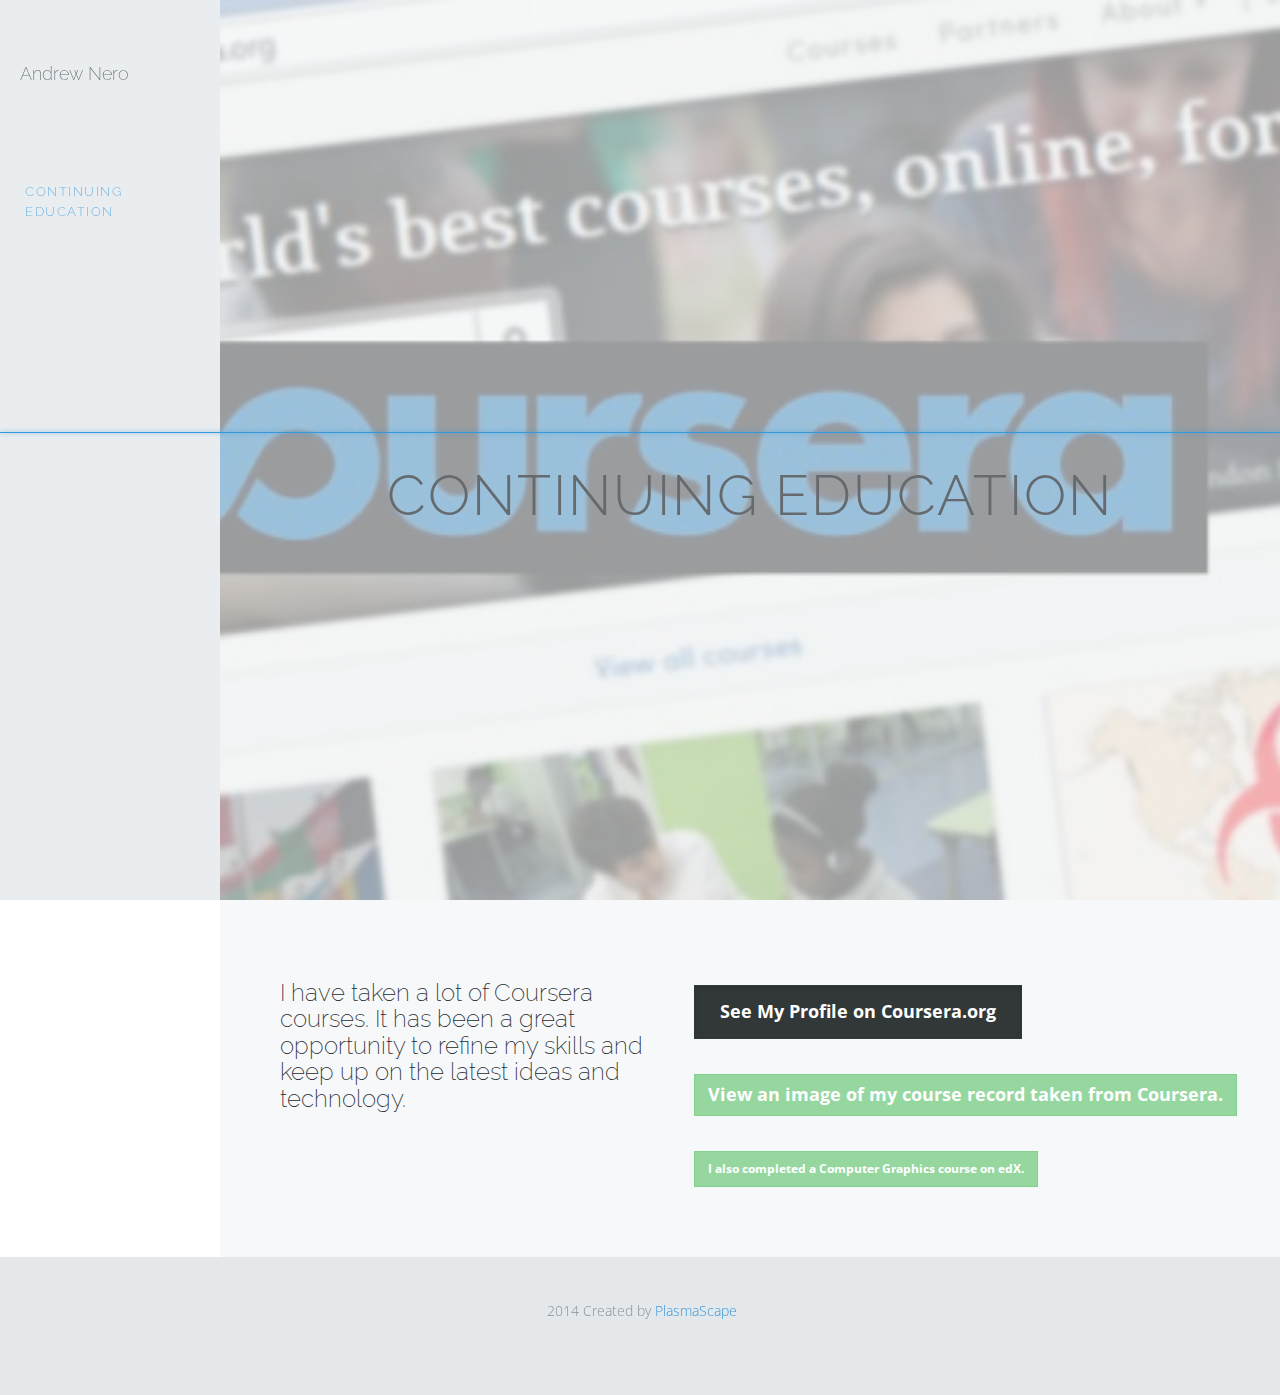
==== education.html @ 32472c79 "awip and coursera" ====
<!DOCTYPE html>
<html lang="en">

<head>
    <!-- PACE Loader -->
    <script src="js/pace.min.js"></script>
    <link href="css/pace.css" rel="stylesheet">
    <!-- END PACE Loader -->

    <meta charset="utf-8">
    <meta name="viewport" content="width=device-width, initial-scale=1.0">
    <meta name="description" content="">
    <meta name="author" content="">
    <link rel="shortcut icon" href="images/favicon/favicon.ico" type="image/x-icon">
    <link rel="icon" href="images/favicon/favicon.ico" type="image/x-icon">

    <!-- <title>Garis Creative Agency Template</title> -->
	<title>Continuing Education</title>

    <!-- Bootstrap core CSS -->
    <link href="css/bootstrap.min.css" rel="stylesheet">
    <!-- Font Awesome CSS -->
    <link href="css/font-awesome.css" rel="stylesheet">

    <!-- Nivo Lightbox CSS -->
    <link href="css/nivo-lightbox.css" rel="stylesheet">
    <link rel="stylesheet" href="css/default.css" type="text/css" />
    <!-- STYLE CSS -->
    <link href="css/style.css" rel="stylesheet">
    <!-- Color Scheme CSS -->
    <link href="css/blue.css" rel="stylesheet">

    <!-- HTML5 shim and Respond.js IE8 support of HTML5 elements and media queries -->
    <!--[if lt IE 9]>
      <script src="js/html5shiv.js"></script>
      <script src="js/respond.min.js"></script>
    <![endif]-->
</head>

<body data-spy="scroll">
    <div id="loader"></div>
    <div id="main-wrapper">
        <div id="sidebar">
            <nav class="navbar navbar-default" role="navigation">
                <!-- Brand and toggle get grouped for better mobile display -->
                <div class="navbar-header">
                    <button type="button" class="navbar-toggle" data-toggle="collapse" data-target="#bs-example-navbar-collapse-1">
                        <span class="sr-only">Toggle navigation</span>
                        <span class="icon-bar"></span>
                        <span class="icon-bar"></span>
                        <span class="icon-bar"></span>
                    </button>
                    <a class="navbar-brand" href="#">
                        <!-- <img src="images/logo.png" alt="logo garis"> -->
						<h4>Andrew Nero</h4>
                    </a>
                </div>

                <!-- Collect the nav links, forms, and other content for toggling -->
                <div class="collapse navbar-collapse" id="bs-example-navbar-collapse-1">
                    <ul class="nav navbar-nav">
                        <li class="active"><a class="sscroll" href="#home">Continuing Education</a>
                        </li>
<!--                         <li><a class="sscroll" href="#services">Services</a>
                        </li>
                        <li><a class="sscroll" href="#portfolio">Portfolio</a>
                        </li>
                        <li><a class="sscroll" href="#about">About</a>
                        </li>
                        <li><a class="sscroll" href="#blog-front">Blog</a>
                        </li>
                        <li><a href="shortcodes.html">Shortcodes</a>
                        </li>
                        <li><a class="sscroll" href="#contact">Contact</a>
                        </li> -->
                    </ul>
                </div>
                <!-- /.navbar-collapse -->
            </nav>


        </div>
        <div id="container">
            <!-- BEGIN HOME -->
            <section id="home" class="home">
                <div id="home-slide">
                    <ul class="slides-container text-center">
                        <li>
                            <div class="slide-text">
                                <h2>Continuing Education</h2>
                         </div>
                            <div class="slide-filter"></div>
                            <div style="background-image: url('images/coursera.png');" class="bg-parallax parallaxize"></div>
                        </li>

                    </ul>
                    <nav class="slides-navigation slidez">
                        <a href="javascript:;" class="next">
                            <i class="fa fa-angle-right"></i>
                        </a>
                        <a href="javascript:;" class="prev">
                            <i class="fa fa-angle-left"></i>
                        </a>
                    </nav>
                </div>
            </section>
            <!-- END HOME -->
            <!-- BEGIN CALL TO ACTION -->
             <section class="call-ta">
                <div class="row">
                    <div class="col-sm-12">
                        <div class="row">
                            <div class="col-md-5">
                                <h3>
                                    I have taken a lot of Coursera courses.  It has been a great opportunity to refine my skills and keep up on the latest ideas and technology.

                                </h3>
                            </div>
                            <div class="col-md-7">
                                <a href="https://www.coursera.org/user/i/8a81e211e24b1ed26bcf50829513bfe1" target="_blank" class="btn btn-light big active">See My Profile on Coursera.org</a>
                           <!-- Button trigger modal -->
								<button class="btn btn-primary btn-lg" data-toggle="modal" data-target="#myModal">
								  View an image of my course record taken from Coursera.
								</button>
								<button class="btn btn-primary btn-sm" data-toggle="modal" data-target="#myModal2">
								  I also completed a Computer Graphics course on edX.
								</button>								
							
							<!-- Modal -->
								<div class="modal fade" id="myModal" tabindex="-1" role="dialog" aria-labelledby="myModalLabel" aria-hidden="true">
								  <div class="modal-dialog modal-lg" style="margin-left:100px;">
									<div class="modal-content" style="width:980px;">
									  <div class="modal-header">
										<button type="button" class="close" data-dismiss="modal" aria-hidden="true">&times;</button>
										<h4 class="modal-title" id="myModalLabel">My Coursera.org Grades</h4>
									  </div>
									  <div class="modal-body">
										<img src="images/grades.jpg">
									  </div>
									  <div class="modal-footer">
										<button type="button" class="btn btn-default" data-dismiss="modal">Close</button>
									  </div>
									</div>
								  </div>
								</div>
								<!-- Modal -->
								<div class="modal fade" id="myModal2" tabindex="-1" role="dialog" aria-labelledby="myModalLabel" aria-hidden="true">
								  <div class="modal-dialog modal-lg" style="margin-left:100px;">
									<div class="modal-content" style="width:955px;">
									  <div class="modal-header">
										<button type="button" class="close" data-dismiss="modal" aria-hidden="true">&times;</button>
										<h4 class="modal-title" id="myModalLabel">My edX Graphics certificate.</h4>
									  </div>
									  <div class="modal-body">
										<img src="images/graphicscert.jpg">
									  </div>
									  <div class="modal-footer">
										<button type="button" class="btn btn-default" data-dismiss="modal">Close</button>
									  </div>
									</div>
								  </div>
								</div>
							</div>
                        </div>
                    </div>
                </div>
            </section> 
		</div>
            <!-- END CALL TO ACTION -->
  
            <!-- BEGIN FOOTER -->
            <footer>
                <div class="row">
                    <div class="col-md-12">
                        <p>
                            &nbsp;2014 Created by <a href="javascript:;">PlasmaScape</a>
                        </p>
                    </div>
                </div>
            </footer>
            <!-- END FOOTER -->
        </div>
    </div>


    <div class="totop" id="backtotop">
        <span>
            <a href="#home" class="first sscroll"><i class="fa fa-angle-up"></i></a>
            <a href="#home" class="hover sscroll"><i class="fa fa-angle-up"></i></a>
        </span>
    </div>

    <!-- Bootstrap core JavaScript
    ================================================== -->
    <!-- Placed at the end of the document so the pages load faster -->
    <!-- Jquery Source -->
    <script src="js/jquery-1.10.2.min.js"></script>
    <!-- Nivo Light Box Source -->
    <script src="js/nivo-lightbox.min.js"></script>
    <!-- Bootstrap Source -->
    <script src="js/bootstrap.min.js"></script>
    <!-- Superslides Source -->
    <script src="js/jquery.superslides.min.js"></script>
    <!-- Smoothscroll Source -->
    <script src="js/smoothscroll.js"></script>
    <!-- Sudo Slider Source -->
    <script src="js/jquery.sudoslider.min.js"></script>
    <!-- Mixitup Source -->
    <script src="js/jquery.mixitup.min.js"></script>
    <!-- Back to Top Source -->
    <script src="js/jquery.backtotop.js"></script>
    <!-- Backstretch Source -->
    <script src="js/jquery.backstretch.min.js"></script>
    <!-- CarouFredSel Source -->
    <script src="js/jquery.carouFredSel-6.2.1-packed.js"></script>
    <!-- Mobile Responsive Javascript -->
    <script src="js/jquery.mobileresponsive.js"></script>
<!-- Main Action Javascript -->
    <script src="js/main.js"></script>
</body>

</html>
---- css/pace.css ----
.pace .pace-progress {
  background: #DDAD02;
  position: fixed;
  z-index: 2000;
  top: 48%;
  left: 0;
  height: 1px;
  box-shadow: 0px 0px 5px 0px #DDAD02;

  -webkit-transition: width 1s;
  -moz-transition: width 1s;
  -o-transition: width 1s;
  transition: width 1s;
}

.pace-inactive {
  display: none;
}
---- css/default.css ----
/*
 * Nivo Lightbox Default Theme v1.0
 * http://dev7studios.com/nivo-lightbox
 *
 * Copyright 2013, Dev7studios
 * Free to use and abuse under the MIT license.
 * http://www.opensource.org/licenses/mit-license.php
 */
 
.nivo-lightbox-theme-default.nivo-lightbox-overlay { 
	background: #666;
	background: rgba(0,0,0,0.6); 
}
.nivo-lightbox-theme-default .nivo-lightbox-content.nivo-lightbox-loading { background: url(loading.gif) no-repeat 50% 50%; }

.nivo-lightbox-theme-default .nivo-lightbox-nav {
	top: 10%;
	width: 8%;
	height: 80%;
	text-indent: -9999px;
	background-repeat: no-repeat;
	background-position: 50% 50%;
	opacity: 0.5;
}
.nivo-lightbox-theme-default .nivo-lightbox-nav:hover { 
	opacity: 1; 
	background-color: rgba(0,0,0,0.5);
}
.nivo-lightbox-theme-default .nivo-lightbox-prev { 
	background-image: url(prev.png); 
	border-radius: 0 3px 3px 0;
}
.nivo-lightbox-theme-default .nivo-lightbox-next { 
	background-image: url(next.png); 
	border-radius: 3px 0 0 3px;
}

.nivo-lightbox-theme-default .nivo-lightbox-close {
	display: block;
	background: url(close.png) no-repeat 5px 5px;
	width: 16px;
	height: 16px;
	text-indent: -9999px;
	padding: 5px;
	opacity: 0.5;
}
.nivo-lightbox-theme-default .nivo-lightbox-close:hover { opacity: 1; }

.nivo-lightbox-theme-default .nivo-lightbox-title-wrap { bottom: -7%; }
.nivo-lightbox-theme-default .nivo-lightbox-title {
	font: 14px/20px 'Open Sans';
	font-style: normal;
	font-weight: normal;
	background: #000;
	color: #fff;
	padding: 7px 15px;
	border-radius: 30px;
}

.nivo-lightbox-theme-default .nivo-lightbox-image img {
	background: #fff;
	-webkit-box-shadow: 0px 1px 1px rgba(0,0,0,0.4);
	   -moz-box-shadow: 0px 1px 1px rgba(0,0,0,0.4);
	        box-shadow: 0px 1px 1px rgba(0,0,0,0.4);
}
.nivo-lightbox-theme-default .nivo-lightbox-ajax,
.nivo-lightbox-theme-default .nivo-lightbox-inline {
	background: #fff;
	padding: 40px;
	-webkit-box-shadow: 0px 1px 1px rgba(0,0,0,0.4);
	   -moz-box-shadow: 0px 1px 1px rgba(0,0,0,0.4);
	        box-shadow: 0px 1px 1px rgba(0,0,0,0.4);
}

@media (-webkit-min-device-pixel-ratio: 1.3),
       (-o-min-device-pixel-ratio: 2.6/2),
       (min--moz-device-pixel-ratio: 1.3),
       (min-device-pixel-ratio: 1.3),
       (min-resolution: 1.3dppx) {

	.nivo-lightbox-theme-default .nivo-lightbox-content.nivo-lightbox-loading { 
		background-image: url(loading@2x.gif); 
		background-size: 32px 32px;
	}
	.nivo-lightbox-theme-default .nivo-lightbox-prev { 
		background-image: url(prev@2x.png); 
		background-size: 48px 48px;
	}
	.nivo-lightbox-theme-default .nivo-lightbox-next { 
		background-image: url(next@2x.png); 
		background-size: 48px 48px;
	}
	.nivo-lightbox-theme-default .nivo-lightbox-close { 
		background-image: url(close@2x.png); 
		background-size: 16px 16px;
	}
	
}
---- css/style.css ----
/*
Theme Name: Garis
Theme URI:  
Author: DevelPixel
Author URI: http://develpixel.com/
Description: Garis Creative Agencies Template. Made from Bootstrap.
Version: 1.0
Text Domain: Garis Themes
*/

/*
    [ IMPORT RESOURCES ]
*/
 @import url(http://fonts.googleapis.com/css?family=Raleway:200,300,400,500);
 @import url(http://fonts.googleapis.com/css?family=Open+Sans:100,300,700,800);

/*
    [ TYPHOGRAPY ]
*/
 body {
    font-family:'Open Sans', sans-serif;
    color: #85939b;
}
h1, h2, h3, h4, h5, h6 {
    font-family:'Open Sans', sans-serif;
    color: #232a2f;
}
h3, h4, h5 {
    font-family:'Raleway', sans-serif;
    font-weight: 200;
    margin-bottom: 30px;
}
p {
    font-size: 16px;
    line-height: 28px;
    font-weight: 300;
    margin-bottom: 30px;
}
iframe{
    border:0;
    outline: 0;
}
.header-content {
    margin-bottom: 40px;
    color: #FFF;
}
.header-content h2 {
    font-weight: 300;
    font-size: 40px;
}
.header-content h3 {
    font-family:'Raleway', sans-serif;
    font-weight: 200;
    text-transform: capitalize;
    font-size: 24px;
}
ul.list li:before {
    position: absolute;
    left: 3px;
    font-family:'FontAwesome';
    content:'\f105';
}
ul.list {
    padding-left: 28px;
    padding-bottom: 10px;
    list-style: none;
    position: relative;
    font-size: 16px;
    line-height: 28px;
    font-weight: 300;
}
/*
    [ GENERAL ELEMENTS ]
*/
 a {
    -webkit-transition: all .3s ease-in-out;
    -moz-transition: all .3s ease-in-out;
    -ms-transition: all .3s ease-in-out;
    -o-transition: all .3s ease-in-out;
    transition: all .3s ease-in-out;
    color: #DDAD02;
}
a:hover {
    color: #232a2f;
    text-decoration: none;
}
#main-wrapper {
    width: 100%;
    position: relative;
}
blockquote {
    margin-left: 20px;
}
blockquote p {
    margin-bottom: 10px !important;
}
code {
    display: block;
    padding: 4px 8px;
    font-size: 90%;
    color: #c7254e;
    white-space: inherit;
    background-color: #f9f2f4;
    border-radius: 2px;
}
#loader {
    width: 100%;
    height: 100%;
    position: fixed;
    z-index: 1031;
    background: #f7f8f9;
}
footer {
    background: #e5e8eb;
    padding:40px;
}
footer p {
    font-size: 14px;
    text-align: center;
}
#sidebar {
    position: fixed;
    width: 220px;
    background: #e5e8eb;
    height: 100%;
    left: 0;
    font-family:'Raleway', sans-serif;
}
#sidebar .navbar-toggle {
    margin-top: 11px;
}
#sidebar .navbar-brand {
    padding-top: 10px;
    padding-bottom: 20%;
    padding-left: 30px;
}
#sidebar .navbar {
    border-radius: 0;
    background: transparent;
    border: none;
    padding-top: 20%;
}
#sidebar .navbar-collapse {
    padding-left: 20px;
}
#sidebar .navbar-header, #sidebar .navbar-nav, #sidebar .navbar-nav li {
    float: none;
    margin-left: -10px;
}
#sidebar .navbar-default .navbar-nav>li>a {
    color: #232a2f;
    font-size: 13px;
    font-weight: 300;
    letter-spacing:1.5px;
    text-transform: uppercase;
    padding-left: 30px;
}
#sidebar .navbar-default .navbar-nav>li>a:hover {
    background: rgba(38, 41, 46, .2);
}
#sidebar .navbar-default .navbar-nav>.active>a, .navbar-default .navbar-nav>.active>a:hover, .navbar-default .navbar-nav>.active>a:focus {
    background: transparent;
    color: #DDAD02;
}
#sidebar .navbar-nav {
    margin: 7.5px -15px;
}
#sidebar .navbar-nav .opens .dropdown-menu {
    position: static;
    float: none;
    width: auto;
    margin-top: 0;
    border: 0;
    box-shadow: none;
    background-color: transparent;
}
#sidebar .navbar-default .navbar-nav .opens .dropdown-menu>li>a {
    color: #777;
}
#sidebar .navbar-nav .opens .dropdown-menu>li>a {
    line-height: 20px;
}
#container {
    position: relative;
    margin-left: 220px;
}
#container section {
    padding: 60px;
}
#container section {
    background: #f7f8f9;
}
#container section.odd {
    background: #eceff1;
}
.mg-bt-80 {
    margin-bottom: 80px;
}
.mg-bt-60 {
    margin-bottom: 60px;
}
.mg-bt-40 {
    margin-bottom: 40px;
}
.totop {
    position: fixed;
    bottom: 0;
    right: 0px;
    width: 0px;
    height: 0px;
    color: #FFF;
    border-style: solid;
    border-width: 0 0 60px 60px;
    border-color: transparent transparent rgba(18, 24, 24, .4) transparent;
    z-index: 999;
}
.totop span {
    position: relative;
    overflow: hidden;
    font-size: 20px;
    bottom: -27px;
    display: inline-block;
    left: -50px;
    cursor: pointer;
    height: 42px;
    width: 60px;
    line-height: 30px;
    text-align: center;
    z-index: 1000;
}
.totop a {
    position: absolute;
    right: 0;
    display: inline-block;
    width: 60px;
    height: 60px;
    -webkit-transition: all .2s ease-in-out;
    -moz-transition: all .2s ease-in-out;
    -ms-transition: all .2s ease-in-out;
    -o-transition: all .2s ease-in-out;
    transition: all .2s ease-in-out;
}
.totop .first {
    top: 0px;
}
.totop .hover {
    top: 20px;
}
.totop .first i {
    color: #FFF;
}
.footer-toogle .hover i {
    color: #DDAD02;
}
.totop:hover {
    cursor: pointer;
}
.totop:hover span > a.first {
    top: -20px;
}
.totop:hover span > a.hover {
    top: 0px;
    color: #DDAD02;
}
.btn {
    border-radius: 0;
    padding: 8px 13px;
    margin-right: 5px;
    -webkit-transition: all .3s ease-in-out;
    -moz-transition: all .3s ease-in-out;
    -ms-transition: all .3s ease-in-out;
    -o-transition: all .3s ease-in-out;
    transition: all .3s ease-in-out;
}
.btn.big {
    padding: 13px 25px;
    font-size: 18px;
}
.btn.btn-dark {
    background: #e5e8eb;
    color: #FFF;
}
.btn.btn-dark:hover {
    background: #323838;
}
.btn.btn-light {
    background: #323838;
    color: #FFF;
}
.btn.btn-light:hover {
    background: #e5e8eb;
}
.social-icon {
    padding: 0;
    text-align: center;
}
.social-icon li {
    list-style: none;
    display: inline-block;
    cursor: pointer;
    margin-left: 15px;
    margin-bottom: 15px;
}
.social-icon li a {
    display: block;
    width: 72px;
    height: 72px;
    text-align: center;
    font-size: 36px;
    line-height: 72px;
    color: #2b2e33;
    background: #e5e8eb;
    border-radius: 50%;
    -webkit-transition: all .5s ease-in-out;
    -moz-transition: all .5s ease-in-out;
    -ms-transition: all .5s ease-in-out;
    -o-transition: all .5s ease-in-out;
    transition: all .5s ease-in-out;
}
.social-icon li:hover a {
    transform: rotateX(360deg);
    -ms-transform: rotateX(360deg);
    /* IE 9 */
    -webkit-transform: rotateX(360deg);
    /* Safari and Chrome */
    -o-transform: rotateX(360deg);
    /* Opera */
    -moz-transform: rotateX(360deg);
    /* Firefox */
    color: #FFF;
    background: #DDAD02;
}
.social-icon li:hover a i {
    transform: rotateY(360deg);
    -ms-transform: rotateY(360deg);
    /* IE 9 */
    -webkit-transform: rotateY(360deg);
    /* Safari and Chrome */
    -o-transform: rotateY(360deg);
    /* Opera */
    -moz-transform: rotateY(360deg);
    /* Firefox */
}
/* 
    [PAGES STYLE]
*/

/* ====== HOME ====== */
 #container section.home {
    padding: 0px;
}
.home .bg-parallax {
    background-repeat: no-repeat;
    background-size: cover;
    background-attachment: fixed;
    background-position: center center;
    width: 100%;
    height: 100%;
    -webkit-background-size: cover;
    -moz-background-size: cover;
    -o-background-size: cover;
}
.home .slide-filter {
    display: block;
    position: absolute;
    width: 100%;
    height: 100%;
    left: 0;
    top: 0;
    background:rgba(236, 239, 241, 0.48);
}
.home .slide-text {
    position: absolute;
    display: block;
    bottom:40%;
    right: 0;
    left:-220px;
    width: 100%;
    padding: 0 10px;
    z-index: 22;
    max-width: 800px;
    margin: 0 auto;
    text-align: center;
}
.home .slide-text h2 {
    font-family:'Raleway', sans-serif;
    font-weight: 300;
    text-transform: uppercase;
    font-size: 56px;
    line-height: 69px;
    letter-spacing: 2px;
    color: #232a2f;
    position: relative;
}
.home .slide-text span {
    font-weight: 300;
    font-size: 25px;
    line-height: 40px;
    letter-spacing: 0px;
    color: #232a2f;
    position: relative;
}
.home .slides-navigation {
    margin: 0 auto;
    position: absolute;
    z-index: 2;
    width: 100%;
    top: 0%;
    height: 120px;
}
.home .slides-navigation a {
    position: absolute;
    font-size: 40px;
    font-weight: 300;
    top: 0;
    right: 0;
    line-height: 35px;
    z-index: 1;
    bottom: 21px;
    color: #232a2f;
}
.home .slides-navigation a:hover {
    color: #DDAD02;
}
.home .slides-navigation a.prev, .home .slides-navigation a.next {
    background: #f7f8f9;
    width: 40px;
    height: 40px;
    text-align: center;
}
.home .slides-navigation a.prev {
    right: 42px;
}
/* ====== Services ====== */
 #slider-services {
    position: relative;
    z-index: 1;
}
#slider-services div {
    position: relative;
    box-shadow: inset 0 1px 0 rgba(255, 255, 255, 0.3);
}
#slider-services div img {
    z-index: -1;
    position: relative;
    width: 100%;
}
.services .services-icon {
    width: 70px;
    height: 70px;
    border-radius: 50%;
    background: #DDAD02;
    text-align: center;
    font-size: 30px;
    color: #FFF;
    margin: 0 auto;
    position: relative;
    line-height: 70px;
}
.services .services-desc {
    padding-left: 10px;
}
.services .services-desc h4 {
    margin-top: 0;
    margin-bottom: 15px;
}
/* ====== Portfolio ====== */
 .portfolio {
    padding-top: 60px;
    padding-bottom: 80px;
    background: #F4F4F4;
}
.portfolioContainer {
    padding: 20px;
}
.portfolio .portfolio-item {
    opacity: 0;
    display: none;
    margin: 0;
    padding: 0;
}
.portfolio .portfolio-item img {
    width: 100%;
    height: auto;
}
.portfolioFilter {
    font-weight: 400;
    margin-bottom: 20px;
}
.portfolioFilter a {
    margin-right: 10px;
    text-decoration:none;
    font-weight: 300;
    text-align: center;
}
.portfolioFilter a.active {
    text-decoration: line-through;
    color: #FFF;
}
.portfolio-item {
    position: relative;
    color: #ffffff;
    line-height: 0;
    margin-top: 10px;
    margin-bottom: 10px;
    -webkit-transition: all .3s ease-in-out;
    -moz-transition: all .3s ease-in-out;
    -ms-transition: all .3s ease-in-out;
    -o-transition: all .3s ease-in-out;
    transition: all .3s ease-in-out;
}
.project-hover {
    position: absolute;
    width: 100%;
    height: 100%;
    overflow: hidden;
    color: rgba(255, 255, 255, 0.0);
    background: rgba(0, 0, 0, 0.0);
    font-size: 14px;
    font-weight: 400;
    letter-spacing: 0.4em;
    line-height: 20px;
    text-transform: uppercase;
    visibility: visible;
    -webkit-transition: all .3s ease-in-out;
    -moz-transition: all .3s ease-in-out;
    -ms-transition: all .3s ease-in-out;
    -o-transition: all .3s ease-in-out;
    transition: all .3s ease-in-out;
}
.portfolio-item a:hover > .project-hover {
    color: rgba(255, 255, 255, 1);
    cursor: crosshair;
    background: rgba(0, 0, 0, 0.5);
    -webkit-transition: all .3s ease-in-out;
    -moz-transition: all .3s ease-in-out;
    -ms-transition: all .3s ease-in-out;
    -o-transition: all .3s ease-in-out;
    transition: all .3s ease-in-out;
}
.project-hover span {
    display: inline-block;
    position: absolute;
    left: 50%;
    top: 50%;
    -webkit-transform: translate(-50%, -50%);
    -ms-transform: translate(-50%, -50%);
    transform: translate(-50%, -50%);
}
.portfolio-item a:hover > .project-hover span {
    padding: 15px 0;
    font-family:'Raleway', sans-serif;
}
.project-hover b {
    color: rgba(255, 255, 255, 0.0);
    font-size: 14px;
    font-style: italic;
    font-weight: normal;
    letter-spacing: 0;
    text-transform: none;
    padding-top: 0;
    display: inline-block;
    -webkit-transition: all .3s ease-in-out;
    -moz-transition: all .3s ease-in-out;
    -ms-transition: all .3s ease-in-out;
    -o-transition: all .3s ease-in-out;
    transition: all .3s ease-in-out;
}
.project-hover span.plus {
    font-size: 120px;
    font-weight: 100;
}
.portfolio-item a:hover > .project-hover b {
    color: rgba(255, 255, 255, 0.5);
    -webkit-transition: all .3s ease-in-out;
    -moz-transition: all .3s ease-in-out;
    -ms-transition: all .3s ease-in-out;
    -o-transition: all .3s ease-in-out;
    transition: all .3s ease-in-out;
}
/* ====== Testimonial ====== */
 .testimonial {
    text-align: center;
}
.testimonial ul li {
    list-style: none;
    padding: 0;
}
.testimonial h2 {
    font-weight: 300;
    padding: 0 10%;
    font-size: 24px;
    line-height: 36px;
    text-align: center;
}
.testimonial .icon-testimonial {
    font-size: 35px;
    padding-bottom: 15px;
    color: #DDAD02;
}
.testimonial span {
    padding-top: 20px;
    display: block;
    position: relative;
}
.testimonial span#controls {
    display: inline-block;
    position: absolute;
    top: 0;
    right: 0;
    margin-top: -60px;
    padding: 0;
    margin-right: -44px;
    line-height: 37px;
}
.testimonial .quote-right-indicator:hover, .testimonial .quote-left-indicator:hover {
    color: #DDAD02;
}
.testimonial .quote-right-indicator, .testimonial .quote-left-indicator {
    width: 40px;
    height: 40px;
    display: inline-block;
    position: relative;
    background: #e5e8eb;
    font-size: 25px;
    font-weight: 300;
    z-index: 1;
    color: #CECECE;
}
.testimonial .quote-left-indicator {
    margin-right: 2px;
}
/* ====== About ====== */
 .about .teams {
    color: #202020;
    background: #FFF;
    margin-bottom: 40px;
    position: relative;
    z-index: 1;
}
.about .teams .pict {
    position: relative;
    box-shadow: inset 0 1px 0 rgba(255, 255, 255, 0.4);
}
.about .teams .pict img {
    position: relative;
    z-index: -1;
    max-width: 100%;
    width: 100%;
}
.about .teams h3 {
    margin-bottom: 20px;
    color: #202020;
    font-weight: 400;
}
.about .teams .desc {
    padding:25px;
}
.about .teams span {
    font-size: 13px;
    font-weight: 700;
    display: block;
    position: relative;
    padding-bottom: 30px;
}
.about .social a {
    width: 31px;
    height: 31px;
    position: relative;
    text-align: center;
    color: #202020;
    display: inline-block;
    margin-right: 5px;
    border-radius: 50%;
    line-height: 28px;
    font-size: 16px;
    border: 1px solid #202020;
}
.about .social a:hover {
    background: #202020;
    color: #FFF;
}
.about canvas {
    width: 100%;
}
.about .skill-bar ul {
    list-style: none;
    padding: 0;
}
.about .skill-bar ul li {
    height: 50px;
    line-height: 50px;
    width: 100%;
    background: rgba(0, 0, 0, 0.1);
    position: relative;
    margin-bottom: 26px;
}
.about .skill-bar ul li h4 {
    margin: 0;
    line-height: 50px;
    position: absolute;
}
.about .skill-bar ul li .bar {
    display: inline-block;
    padding-left: 15px;
    height: 100%;
    background: #DDAD02;
}
.about .skill-bar ul li span {
    position: absolute;
    top: 0;
    right: 20px;
    color: #FFF;
}
.about .client-slider {
    list-style: none;
    padding-left: 0;
    position: relative;
    display: block;
    margin: 0 auto;
}
.about .client-slider li {
    margin: 5px 5px;
    display: inline-block;
}
/* ====== Blog Front ====== */
 .blog-front article {
    position: relative;
    z-index: 1;
    margin-bottom: 40px;
}
.blog-front article .blog-thumb {
    position: relative;
    box-shadow: inset 0 1px 0 rgba(255, 255, 255, 0.4);
}
.blog-front article .blog-thumb img {
    z-index: -1;
    width: 100%;
    max-width: 100%;
    position: relative;
}
.blog-front article .post-area {
    text-align: right;
}
.blog-front article .post-area h4 {
    margin-bottom: 10px;
    margin-top: 20px;
    text-align: left;
}
.blog-front article .post-area .post-date {
    font-weight: 700;
    display: block;
    position: relative;
    text-align: left;
    margin-bottom: 20px;
}
.blog-front article .post-area p {
    text-align: left;
}
/* ====== Call To Action ====== */
 .call-ta {
    position: relative;
}
.call-ta h2 {
    display: inline-block;
    font-size: 40px;
    font-weight: 300;
    letter-spacing: 2px;
    text-transform: uppercase;
    padding-left: 20px;
    border-left: 3px solid #DDAD02;
}
.call-ta h2 span {
    display: block;
    font-size: 16px;
    line-height: 26px;
    font-family:'Open Sans', sans-serif;
    font-weight: 300;
    text-transform:none;
    letter-spacing: 0px;
}
.call-ta .btn {
    display: inline-block;
    margin: 25px 10px 10px;
}
.call-ta .slide-filter {
    display: block;
    position: absolute;
    width: 100%;
    height: 100%;
    left: 0;
    top: 0;
    background:rgba(38, 41, 46, 0.7);
}
/* ====== Map & Contact ======*/
 #map {
    height: 450px;
    width: 100%;
}
/* Contact */
 .contact {
    position: relative;
}
.contact:before {
    bottom: 100%;
    left: 50%;
    border: solid transparent;
    content:" ";
    height: 0;
    width: 0;
    position: absolute;
    pointer-events: none;
    border-bottom-color: #eceff1;
    border-width: 20px;
    margin-left: -20px;
}
.contact form {
    margin-bottom: 40px;
}
.contact form .form-group {
    margin-bottom: 2px;
}
.contact form input, .contact form textarea {
    border-radius: 0;
    background: rgba(0, 0, 0, .07);
    color: #85939b;
    border:none;
    border-left:1px solid #DDAD02;
    box-shadow: none;
}
.contact form input {
    height: 50px;
}
.contact form input:focus, .contact form textarea:focus {
    box-shadow: none;
    border:1px solid #DDAD02;
}
/* ====== BLOG PAGES ====== */
 #container section.blog {
    padding-top: 100px;
    padding-bottom: 100px;
}
#primary {
    padding-right: 20px;
    margin-right: 20px;
    border-right:1px solid #e5e8eb;
    margin-bottom: 40px;
}
#primary .pagination {
    margin: 60px 0 10px;
    display: inline-block;
}
#primary .pagination li {
    display: inline-block;
}
#primary .pagination li a {
    width: 55px;
    font-family:'Open Sans', sans-serif;
    font-size: 16px;
    color: #85939b;
    height: 55px;
    margin-right: 10px;
    margin-bottom: 8px;
    border-radius: 50%;
    background: #eceff1;
    border:none;
    text-align: center;
    line-height: 55px;
    display: block;
    padding:0;
    -webkit-transition: all .5s ease-in-out;
    -moz-transition: all .5s ease-in-out;
    -ms-transition: all .5s ease-in-out;
    -o-transition: all .5s ease-in-out;
    transition: all .5s ease-in-out;
}
#primary .pagination li:hover a {
    background: #DDAD02;
    color: #FFF;
}
#primary .pagination li.active a:hover {
    pointer-event:none;
    transform: none;
    -ms-transform: none;
    /* IE 9 */
    -webkit-transform: none;
    /* Safari and Chrome */
    -o-transform: none;
    /* Opera */
    -moz-transform: none;
}
#primary .pagination li.active a {
    color: #FFF;
    background: #DDAD02;
}
.widgetbar {
    padding-left: 0;
}
.post {
    position: relative;
    margin-top: 60px;
    padding-bottom: 60px;
    border-bottom: 1px solid #e5e8eb;
}
.post:first-child {
    margin-top: 0;
}
.post:last-child {
    border-bottom: 0;
    padding-bottom: 0;
}
.post .post-thumb {
    position: relative;
}
.post .post-thumb img {
    width: 100%;
    max-width: 100%;
    margin-bottom: 20px;
}
.post .post-title {
    position: absolute;
    max-width: 95%;
    right: 0;
    top: 0;
    background: #e5e8eb;
    padding:5px 20px;
}
.post .post-title h1 {
    line-height: 54px;
    font-weight: 300;
    font-size: 36px;
    margin: 0;
    font-family:'Raleway', sans-serif;
}
.post .post-title h1 a {
    color: #232a2f;
}
.post .post-meta {
    margin-bottom: 40px;
}
.post .post-meta span {
    /*color: #FFF;*/
    font-weight: 300;
    text-transform: uppercase;
    font-size: 13px;
}
.post .post-meta span a {
    /*color: #FFF;*/
    color: inherit;
}
.post .post-meta span a:hover {
    color: #DDAD02;
}
.post .post-meta span:after {
    content:'/';
    margin: 0 5px 0 9px;
}
.post .post-meta span:last-child:after {
    content:'';
    margin:0;
}
.post .post-content p {
    margin-bottom: 30px;
}
/* ribbon style */
 .ribbon-wrapper {
    position: absolute;
    bottom: 20px;
    left: 0;
}
.ribbon-front {
    background-color: #eceff1;
    height: 40px;
    width: 70px;
    position: relative;
    left:-20px;
    z-index: 2;
    text-align: center;
    line-height: 40px;
}
.ribbon-front a {
    color: #85939b;
}
.ribbon-front a:hover i {
    color: #ff9999;
}
.ribbon-front i {
    color: #ff5555;
    font-size: 18px;
}
/*
  .ribbon-front,
  .ribbon-back-left,
  .ribbon-back-right
{
    -moz-box-shadow: 0px 0px 4px rgba(0,0,0,0.55);
    -khtml-box-shadow: 0px 0px 4px rgba(0,0,0,0.55);
    -webkit-box-shadow: 0px 0px 4px rgba(0,0,0,0.55);
    -o-box-shadow: 0px 0px 4px rgba(0,0,0,0.55);
}
*/
 .ribbon-edge-topleft, .ribbon-edge-topright, .ribbon-edge-bottomleft, .ribbon-edge-bottomright {
    position: absolute;
    z-index: 1;
    border-style:solid;
    height:0px;
    width:0px;
}
.ribbon-edge-topleft, .ribbon-edge-topright {
}
.ribbon-edge-bottomleft, .ribbon-edge-bottomright {
    top: 40px;
}
.ribbon-edge-topleft, .ribbon-edge-bottomleft {
    left: -20px;
    border-color: transparent #e5e8eb transparent transparent;
}
.ribbon-edge-topleft {
    top: -10px;
    border-width: 10px 20px 0 0;
}
.ribbon-edge-bottomleft {
    border-width: 0 20px 0px 0;
}
.ribbon-edge-topright, .ribbon-edge-bottomright {
    left: 100px;
    border-color: transparent transparent transparent #2828BA;
}
.ribbon-edge-topright {
    top: -10px;
    border-width: 10px 0 0 20px;
}
.ribbon-edge-bottomright {
    border-width: 0 0 0px 20px;
}
.ribbon-back-left {
    position: absolute;
    top: -10px;
    left: 0px;
    width: 0px;
    height: 40px;
    z-index: 0;
}
.ribbon-back-right {
    position: absolute;
    top: -10px;
    right: 0px;
    width: 0px;
    height: 40px;
    z-index: 0;
}
/* BLOG AUTHOR */
 .blog-author {
    margin: 40px 0;
    padding: 0 20px 40px 20px;
    border: 1px solid #e5e8eb;
    position: relative;
    background: #eceff1;
}
.blog-author .blog-author-content {
    position: relative;
    display: block;
}
.blog-author figure {
    width: 120px;
    position: relative;
}
.blog-author .blog-author-info {
    margin-left: 120px;
    position: absolute;
    top: 0;
}
.blog-author .blog-author-info p {
    position: relative;
}
/* BLOG COMMENTS */
 .blog-comments > h3 {
    margin-bottom: 40px;
}
.blog-comments > h3 span {
    font-size: 13px;
    display: block;
    margin-top: 10px;
}
.blog-comments form {
    margin-bottom: 40px;
}
.blog-comments form .form-group {
    margin-bottom: 2px;
}
.blog-comments form input, .blog-comments form textarea {
    border-radius: 0;
    background: #eceff1;
    color: #85939b;
    border:none;
    border-left:1px solid #DDAD02;
    box-shadow: none;
}
.blog-comments form input {
    height: 50px;
}
.blog-comments form input:focus, .blog-comments form textarea:focus {
    box-shadow: none;
    border:1px solid #DDAD02;
}
.blog-comments .blog-comment-content figure img {
    border-radius: 50%;
}
.blog-comments .blog-comment-content .comment-meta {
    display: block;
}
.blog-comments .blog-comment-content .comment-meta .media-heading {
    display: inline-block;
}
.blog-comments .blog-comment-content .comment-meta .in-reply, .blog-comments .blog-comment-content .comment-meta span.time {
    font-size: 12px;
    padding-left:15px;
}
.blog-comments .blog-comment-content .comment-meta .comment-extra {
    display: inline-block;
}
.blog-comments .blog-comment-content .media-list li {
    padding: 15px;
}
.blog-comments .blog-comment-content .media-list li:nth-child(2n+1) {
    background: #eceff1;
}
.blog-comments .blog-comment-content .media-body .media-heading a {
    color: #232a2f;
    padding-bottom: 1px;
    border-bottom: 1px dotted #85939b;
}
/* ====== WIDGET ====== */
 .widgetbar .widget {
    margin-bottom: 30px;
}
.widgetbar .widget ul {
    padding-left: 0;
    margin: 0;
    list-style: none;
}
.widgetbar .widget ul li, .widgetbar .widget ul li a {
    font-size: 14px;
    line-height: 20px;
    font-weight: 300;
    color: #85939b;
}
.widgetbar .widget ul li a:hover {
    color: #DDAD02;
}
.widgetbar .widget ul li {
    margin-bottom: 7px;
}
.widgetbar .widget .search-widget input[type='text'] {
    height: 50px;
    border-radius: 0;
    background: #e5e8eb;
    border:none;
    padding: 8px 12px;
    box-shadow: none;
}
.widgetbar .widget .search-widget .btn {
    height: 50px;
    border-radius: 0;
    background: #e5e8eb;
    border:none;
    color: #f7f8f9;
    box-shadow: none;
    font-size: 20px;
    -webkit-transition: all .3s ease-in-out;
    -moz-transition: all .3s ease-in-out;
    -ms-transition: all .3s ease-in-out;
    -o-transition: all .3s ease-in-out;
    transition: all .3s ease-in-out;
}
.widgetbar .widget .search-widget .btn:hover {
    color: #FFF;
}
.widgetbar .widget .ads-widget img {
    max-width: 100%;
}
.widget .widget-title {
    font-family:'Raleway', sans-serif;
    font-weight: 500;
    /*color: #FFF;*/
    font-size: 18px;
    margin-bottom: 20px;
    margin-top: 0;
}
.widget .widget-title a {
    color: inherit;
}
.widget .widget-title a:hover {
    color: #DDAD02;
}
/* =====================================================================

                        RESPONSIVE UTILITIES

===================================================================== */
 .dpXsmall .post .post-title {
    position: relative;
    right: inherit;
    top: inherit;
    background: transparent;
    padding:0;
}
.dpXsmall .post .post-title h1 {
    font-size: 20px;
    line-height: 27px;
    margin-bottom: 15px;
    margin-top: 10px;
}
.dpSmall .media figure.pull-left, .dpXsmall .media figure.pull-left {
    float: none !important;
    padding-bottom: 20px;
}
.dpXsmall .blog-comments .blog-comment-content .comment-meta .media-heading, .dpXsmall .blog-comments .blog-comment-content .comment-meta .in-reply, .dpXsmall .blog-comments .blog-comment-content .comment-meta span.time {
    display: block;
    padding-left: 0;
    margin: 8px 0;
}
.dpXsmall .blog-comments .blog-comment-content .comment-meta .comment-extra {
    float: none !important;
    margin-bottom: 20px;
}
.dpSmall #primary, .dpXsmall #primary {
    padding-right: 0;
    margin-right: 0;
    border-right: 0;
}
.dpSmall #sidebar, .dpXsmall #sidebar {
    position: absolute;
    width: 100%;
    height: auto;
    z-index: 99999;
}
.dpSmall .widgetbar, .dpXsmall .widgetbar {
    padding-left: 15px;
}
.dpSmall #sidebar .navbar, .dpXsmall #sidebar .navbar {
    padding-top: 20px;
}
.dpSmall #sidebar .navbar-brand, .dpXsmall #sidebar .navbar-brand {
    padding-bottom: 0;
}
.dpSmall #container, .dpXsmall #container {
    margin-left: 0;
}
.dpSmall .home .slide-text, .dpXsmall .home .slide-text {
    left: 0;
}
.dpSmall .home .slides-navigation, .dpXsmall .home .slides-navigation {
    bottom: 0%;
    height: 40px;
    top: inherit;
}
.dpSmall .home .slide-text h2, .dpXsmall .home .slide-text h2 {
    font-size: 35px;
    line-height: 45px;
}
.dpSmall .home .slide-text span, .dpXsmall .home .slide-text span {
    font-size: 18px;
    line-height: 27px;
}
.dpSmall .services .services-icon, .dpXsmall .services .services-icon {
    width: 70px;
    height: 70px;
    border-radius: 50%;
    background: #DDAD02;
    text-align: center;
    font-size: 30px;
    color: #FFF;
    margin: 10px 0 20px;
    position: relative;
    line-height: 70px;
}
.widgetbar .widget .search-widget input::-webkit-input-placeholder {
    color: #333;
}
.widgetbar .widget .search-widget::-moz-placeholder {
    color: #333;
}
/*
-------------------------

    BOOTSTRAP THEMING

-------------------------
*/

/*
    ACCORDION
*/
 .panel-group .panel {
    margin-bottom: 5px;
}
.panel-group p {
    font-size: 16px;
}
.panel-group .panel {
    border:0;
    border-radius: 0;
    margin-top: 0 !important;
}
.panel-heading {
    border-radius: 0;
    border-top:1px solid transparent;
    padding: 0;
}
.panel-default>.panel-heading {
    color: #1A1E22;
    background-color: #e5e8eb;
    border-color: transparent;
}
.panel-title {
    font-size: 16px;
    color: inherit;
    font-weight: 700;
    display: block;
}
.panel-title a {
    display: block;
    padding: 20px;
    text-decoration: none;
}
.panel-title a:hover{
    color: #FFF;
}
.panel-body {
    background: #1A1E22;
}
.panel-group .panel-heading+.panel-collapse .panel-body {
    border-top: 0;
}
/*
    NAV TABS
*/
 .nav-tabs > li.active > a, .nav-tabs > li.active > a:hover, .nav-tabs > li.active > a:focus {
    background: #1A1E22;
    color: #e5e8eb;
    border-radius: 0;
    webkit-border-radius: 0;
    border-top: 0;
    border-left: none;
    border-bottom: 0;
    border-right: 0;
}
.nav-tabs {
    border-bottom: 0;
    overflow: hidden;
}
@media screen and (max-width: 440px) {
    .nav-tabs li {
        width: 30%;
    }
}
.nav-tabs > li > a {
    font-family:'Raleway', sans-serif;
    font-size: 16px;
    color: inherit;
    background: #e5e8eb;
    font-weight: 700;
    border-left: none;
    margin: 0;
    margin-right: 5px;
    padding: 15px 20px;
    border-radius: 0;
    overflow: hidden;
    text-overflow: ellipsis;
    white-space: nowrap;
}
.nav-tabs > li.active:first-child > a:hover {
    border-left: 0;
    border-bottom: 0;
}
.nav-tabs > li > a {
    border-bottom: 1px solid #CCC;
    border:0;
    color: #1A1E22;
}
.nav-tabs > li > a:hover {
    color: #FFF;
    background: #3a3e45;
    border-top: 0;
    border-right: 0;
    border-left: none;
    border:0;
}
.nav-tabs > li:first-child > a {
    border-left: 0;
}
.tab-content {
    background: #1A1E22;
    padding: 15px;
    border:0;
}
/*
    ALERTS
*/
 .alert {
    border-radius: 0;
    padding: 20px;
    margin-bottom: 10px;
    border:none;
    color: #FFF;
    font-size: 16px;
}
.alert-dismissable .close {
    right: -21px;
    top: -21px;
    width: 31px;
    height: 31px;
    background: #1A1E22;
    color: inherit;
    opacity: 1;
    text-shadow: none;
}
.alert-warning {
    background: #deb14d;
}
.alert-success {
    background: #70bc70;
}
.alert-info {
    background: #52adda;
}
.alert-danger {
    background: #c46868;
}
/*
    TOOLTIP
*/
 .tooltip {
    font-size: 14px;
}
.tooltip-inner {
    padding: 15px 15px;
    border-radius: 0;
    background: #1A1E22;
}
.tooltip.in {
    opacity: 1;
    filter: alpha(opacity=100);
}
.tooltip.top .tooltip-arrow {
    bottom: 0;
    left: 50%;
    margin-left: -5px;
    border-top-color: #1A1E22;
    border-width: 5px 5px 0;
}
.tooltip.left .tooltip-arrow {
    border-left-color: #1A1E22;
}
.tooltip.right .tooltip-arrow {
    border-right-color: #1A1E22;
}
.tooltip.bottom .tooltip-arrow {
    border-bottom-color: #1A1E22;
}
/*
    LABEL
*/
 .label {
    padding: 5px 8px;
    border-radius: 0;
}
.label-warning {
    background: #deb14d;
}
.label-info {
    background: #52adda;
}
.label-success {
    background: #70bc70;
}
.label-danger {
    background: #c46868;
}
/*
    PROGRESS BAR
*/
 .progress {
    height: 25px;
    border-radius: 0;
    background: rgba(0, 0, 0, 0.07);
    box-shadow: none;
}
.progress-bar {
    padding: 20px;
}
/*
    PANEL
*/
 .panel {
    border-radius: 0;
}
.panel .panel-heading {
    border-radius: 0;
}
.panel .panel-heading h3 {
    padding: 10px;
}
/*
    TABLE
*/
 .table.table-bordered {
    background: #F4F4F4;
}
/*
    FORM
*/
 form .form-group {
    margin-bottom: 2px;
    margin-bottom: 15px;
}
form .form-group label {
    margin-bottom: 10px;
    font-weight: 400;
}
form .form-control, form textarea {
    border-radius: 0;
    background: rgba(0, 0, 0, .07);
    color: #85939b;
    border:none;
    border-left:1px solid #DDAD02;
    box-shadow: none;
}
form input.form-control {
    height: 50px;
}
form .form-control:focus, form textarea:focus {
    box-shadow: none;
    border:1px solid #DDAD02;
}
/*
    BUTTON
*/
 .btn {
    border-radius: 0;
    padding: 8px 13px;
    margin-right: 5px;
    outline: 0;
    font-weight: 700;
}
.btn-link {
    color: #2b2e33;
    text-decoration: underline;
}
.btn-link:hover {
    color: #DDAD02;
}
/*
    WELL
*/
 .well {
    border-radius: 0;
    background: rgba(0, 0, 0, 0.07);
    border:1px solid #85939b;
}
/*
    PAGINATION
*/
 .pagination {
    margin: 40px 0 10px;
    display: inline-block;
}
.pagination li {
    display: inline-block;
}
.pagination li a {
    width: 55px;
    font-family:'Open Sans', sans-serif;
    font-size: 16px;
    color: #85939b;
    height: 55px;
    margin-right: 10px;
    margin-bottom: 8px;
    border-radius: 50%;
    background: #eceff1;
    border:none;
    text-align: center;
    line-height: 55px;
    display: block;
    padding:0;
    -webkit-transition: all .5s ease-in-out;
    -moz-transition: all .5s ease-in-out;
    -ms-transition: all .5s ease-in-out;
    -o-transition: all .5s ease-in-out;
    transition: all .5s ease-in-out;
}
.pagination li:hover a {
    background: #DDAD02;
    color: #FFF;
}
.pagination li.active a:hover {
    pointer-event:none;
    transform: none;
    -ms-transform: none;
    /* IE 9 */
    -webkit-transform: none;
    /* Safari and Chrome */
    -o-transform: none;
    /* Opera */
    -moz-transform: none;
}
.pagination li.active a {
    color: #FFF;
    background: #DDAD02;
}
.pagination>li:last-child>a, .pagination>li:last-child>span,.pagination>li:first-child>a, .pagination>li:first-child>span{
    border-radius: 50%;
}
/*
    ICON
*/
.bs-glyphicons {
margin: 0 -19px 20px -16px;
overflow: hidden;
}
.bs-glyphicons-list {
padding-left: 0;
list-style: none;
}
.bs-glyphicons .glyphicon {
margin-top: 5px;
margin-bottom: 10px;
font-size: 24px;
}
.bs-glyphicons .glyphicon-class {
display: block;
text-align: center;
word-wrap: break-word;
}
.bs-glyphicons li {
float: left;
width: 25%;
height: 115px;
padding: 10px;
font-size: 10px;
line-height: 1.4;
text-align: center;
border: 1px solid #fff;
background-color: #f9f9f9;
}
---- css/blue.css ----
/* CSS crunched with Crunch - http://crunchapp.net/ */
a{color:#3498db;}
#sidebar .navbar-default .navbar-nav>.active>a,.navbar-default .navbar-nav>.active>a:hover,.navbar-default .navbar-nav>.active>a:focus{color:#3498db;}
.footer-toogle .hover i{color:#3498db;}
.totop:hover span>a.hover{color:#3498db;}
.social-icon li:hover a{background:#3498db;}
.home .slides-navigation a:hover{color:#3498db;}
.services .services-icon{background:#3498db;}
.testimonial .icon-testimonial{color:#3498db;}
.testimonial .quote-right-indicator:hover,.testimonial .quote-left-indicator:hover{color:#3498db;}
.about .skill-bar ul li .bar{background:#3498db;}
.call-ta h2{border-left:3px solid #3498db;}
.contact form input,.contact form textarea{border-left:1px solid #3498db;}
.contact form input:focus,.contact form textarea:focus{border:1px solid #3498db;}
#primary .pagination li:hover a{background:#3498db;}
#primary .pagination li.active a{background:#3498db;}
.post .post-meta span a:hover{color:#3498db;}
.blog-comments form input,.blog-comments form textarea{border-left:1px solid #3498db;}
.blog-comments form input:focus,.blog-comments form textarea:focus{border:1px solid #3498db;}
.widgetbar .widget ul li a:hover{color:#3498db;}
.widget .widget-title a:hover{color:#3498db;}
.dpSmall .services .services-icon,.dpXsmall .services .services-icon{background:#3498db;}
.pace .pace-progress{background:#3498db;box-shadow:0px 0px 5px 0px #3498db;}
form .form-control,form textarea{border-left:1px solid #3498db;}
form .form-control:focus,form textarea:focus{border:1px solid #3498db;}
.btn-link:hover{color:#3498db;}
.pagination li:hover a{background:#3498db;color:#FFF;}
.pagination li.active a{background:#3498db;}
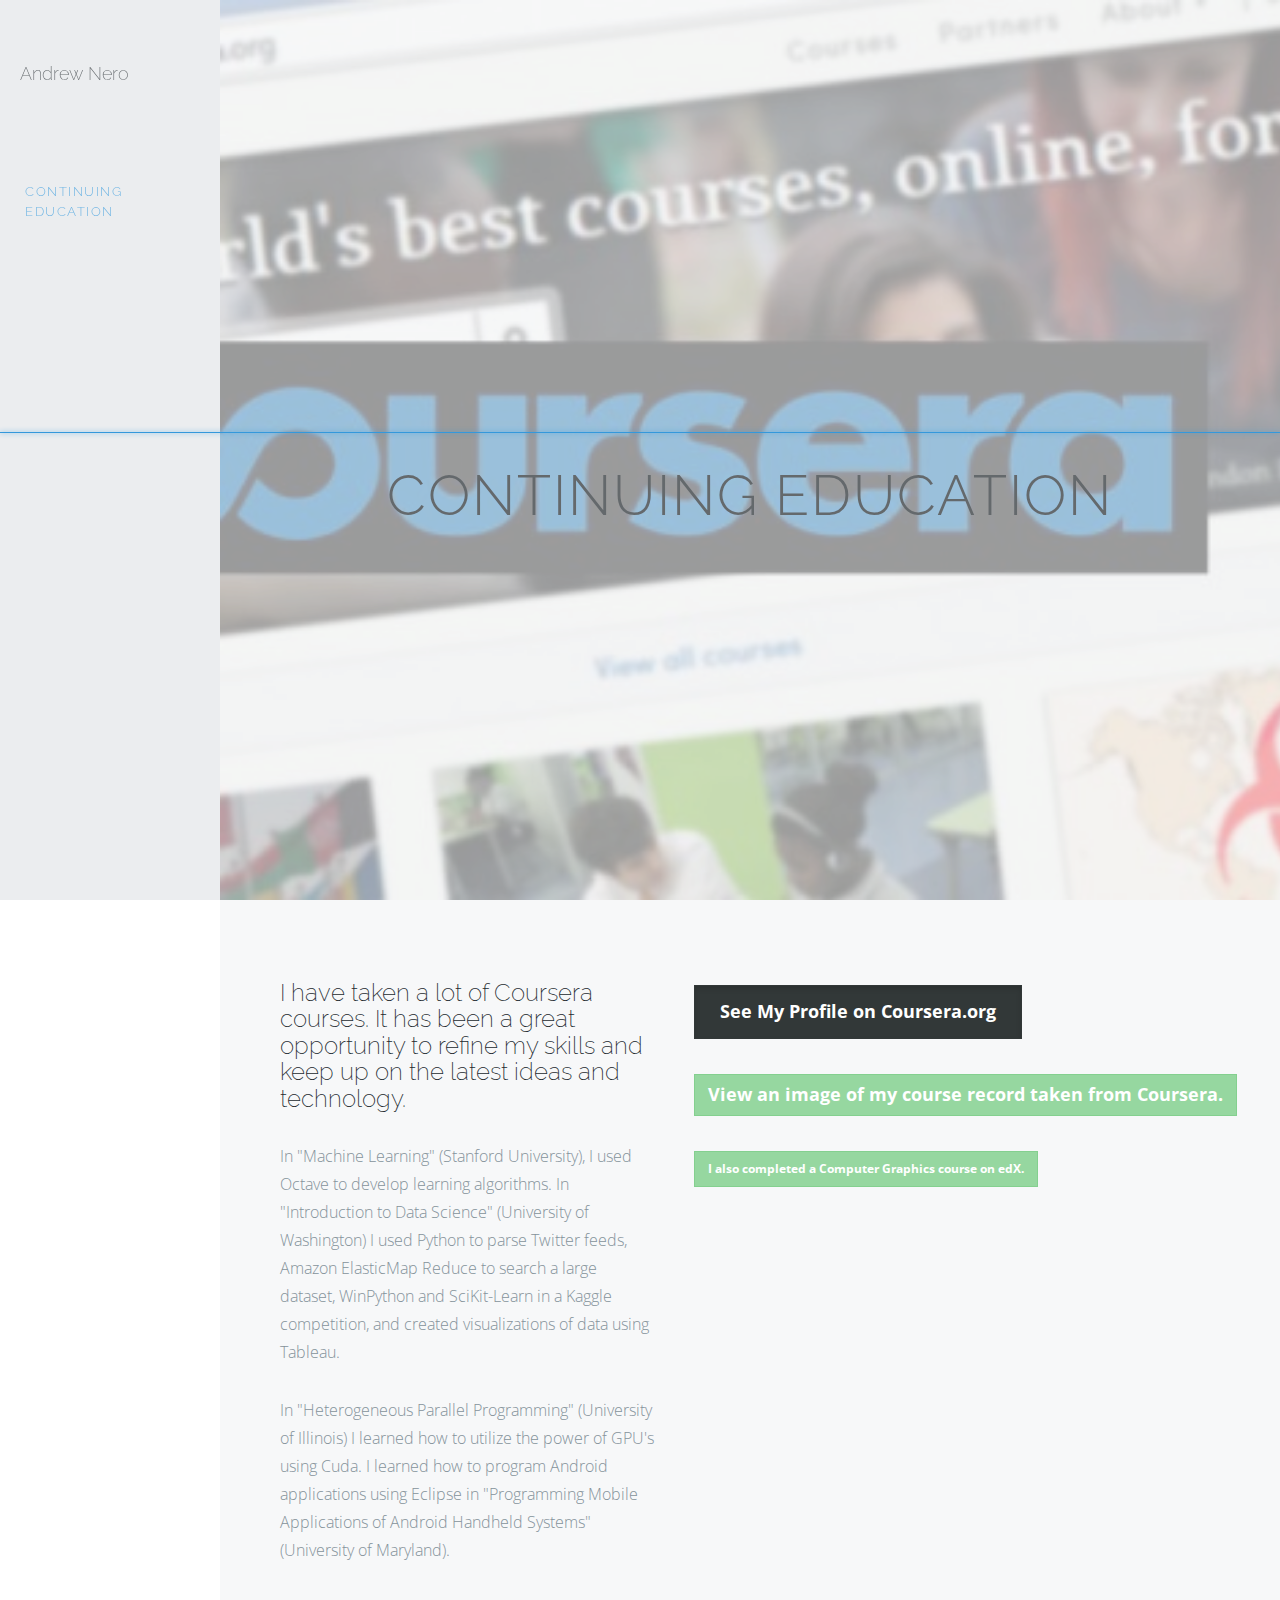
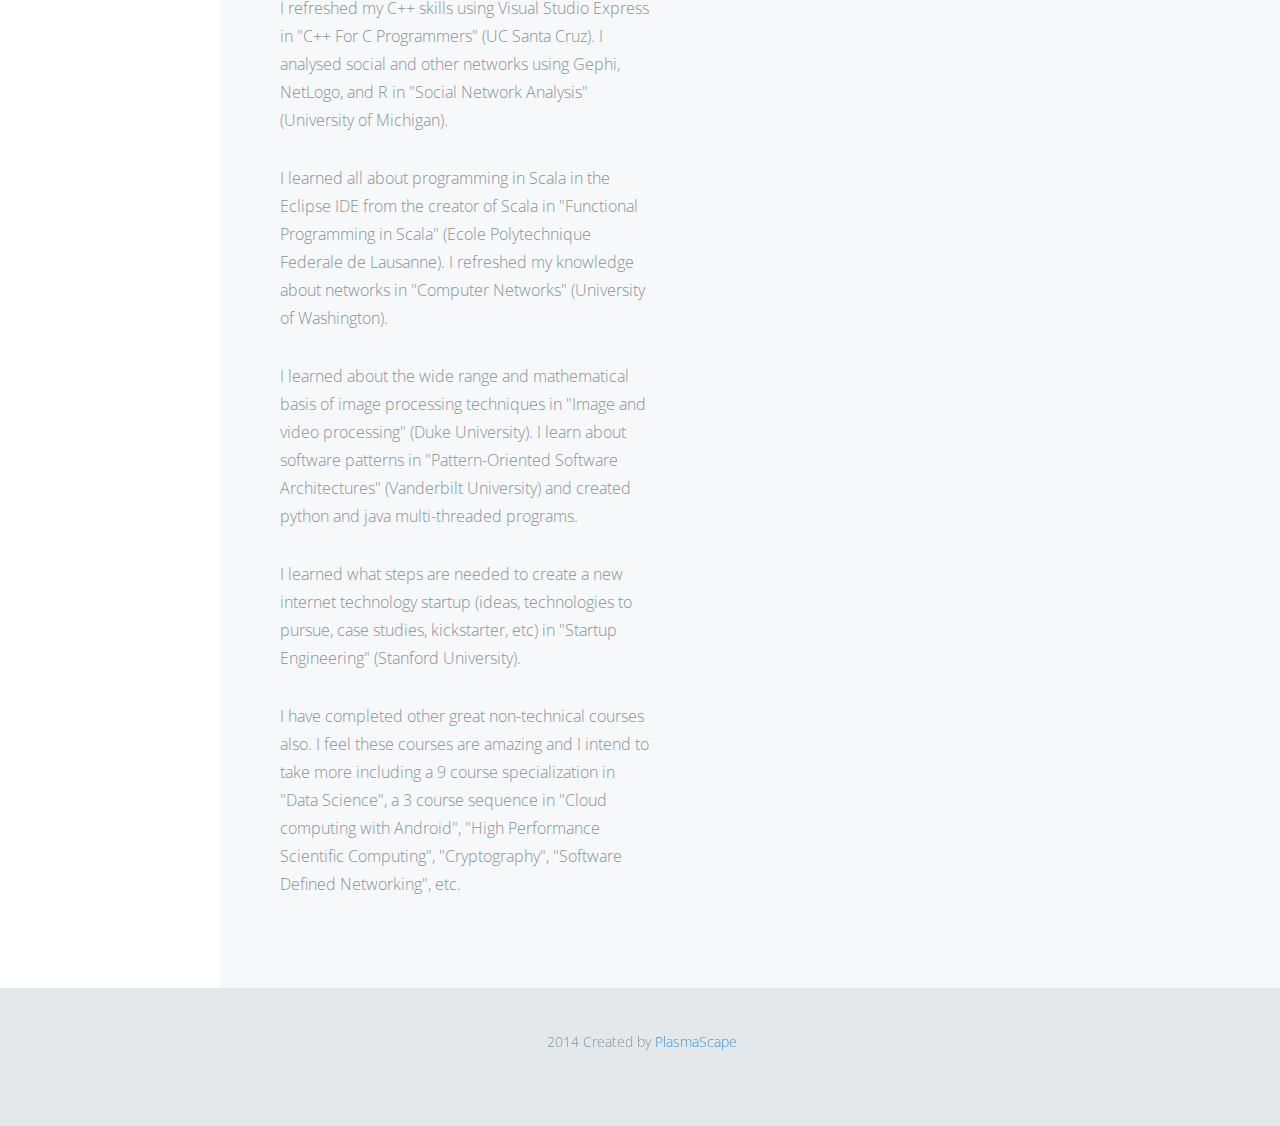
==== commit b86fc343: "coursera spiel" ====
--- a/education.html
+++ b/education.html
@@ -114,9 +114,15 @@
                             <div class="col-md-5">
                                 <h3>
                                     I have taken a lot of Coursera courses.  It has been a great opportunity to refine my skills and keep up on the latest ideas and technology.
-
                                 </h3>
-                            </div>
+								<p>In "Machine Learning" (Stanford University), I used Octave to develop learning algorithms.  In "Introduction to Data Science" (University of Washington) I used Python to parse Twitter feeds, Amazon ElasticMap Reduce to search a large dataset, WinPython and SciKit-Learn in a Kaggle competition, and created visualizations of data using Tableau.</p>
+								<p>In "Heterogeneous Parallel Programming" (University of Illinois) I learned how to utilize the power of GPU's using Cuda.  I learned how to program Android applications using Eclipse in "Programming Mobile Applications of Android Handheld Systems" (University of Maryland).</p>
+								<p>I refreshed my C++ skills using Visual Studio Express in "C++ For C Programmers" (UC Santa Cruz).  I analysed social and other networks using Gephi, NetLogo, and R in "Social Network Analysis" (University of Michigan).</p>
+								<p>I learned all about programming in Scala in the Eclipse IDE from the creator of Scala in "Functional Programming in Scala" (Ecole Polytechnique Federale de Lausanne).  I refreshed my knowledge about networks in "Computer Networks" (University of Washington).</p>
+								<p>I learned about the wide range and mathematical basis of image processing techniques in "Image and video processing" (Duke University).  I learn about software patterns in "Pattern-Oriented Software Architectures" (Vanderbilt University) and created python and java multi-threaded programs.
+								<p>I learned what steps are needed to create a new internet technology startup (ideas, technologies to pursue, case studies, kickstarter, etc) in "Startup Engineering" (Stanford University).
+								<p>I have completed other great non-technical courses also.  I feel these courses are amazing and I intend to take more including a 9 course specialization in "Data Science", a 3 course sequence in "Cloud computing with Android", "High Performance Scientific Computing", "Cryptography", "Software Defined Networking", etc.
+							</div>
                             <div class="col-md-7">
                                 <a href="https://www.coursera.org/user/i/8a81e211e24b1ed26bcf50829513bfe1" target="_blank" class="btn btn-light big active">See My Profile on Coursera.org</a>
                            <!-- Button trigger modal -->
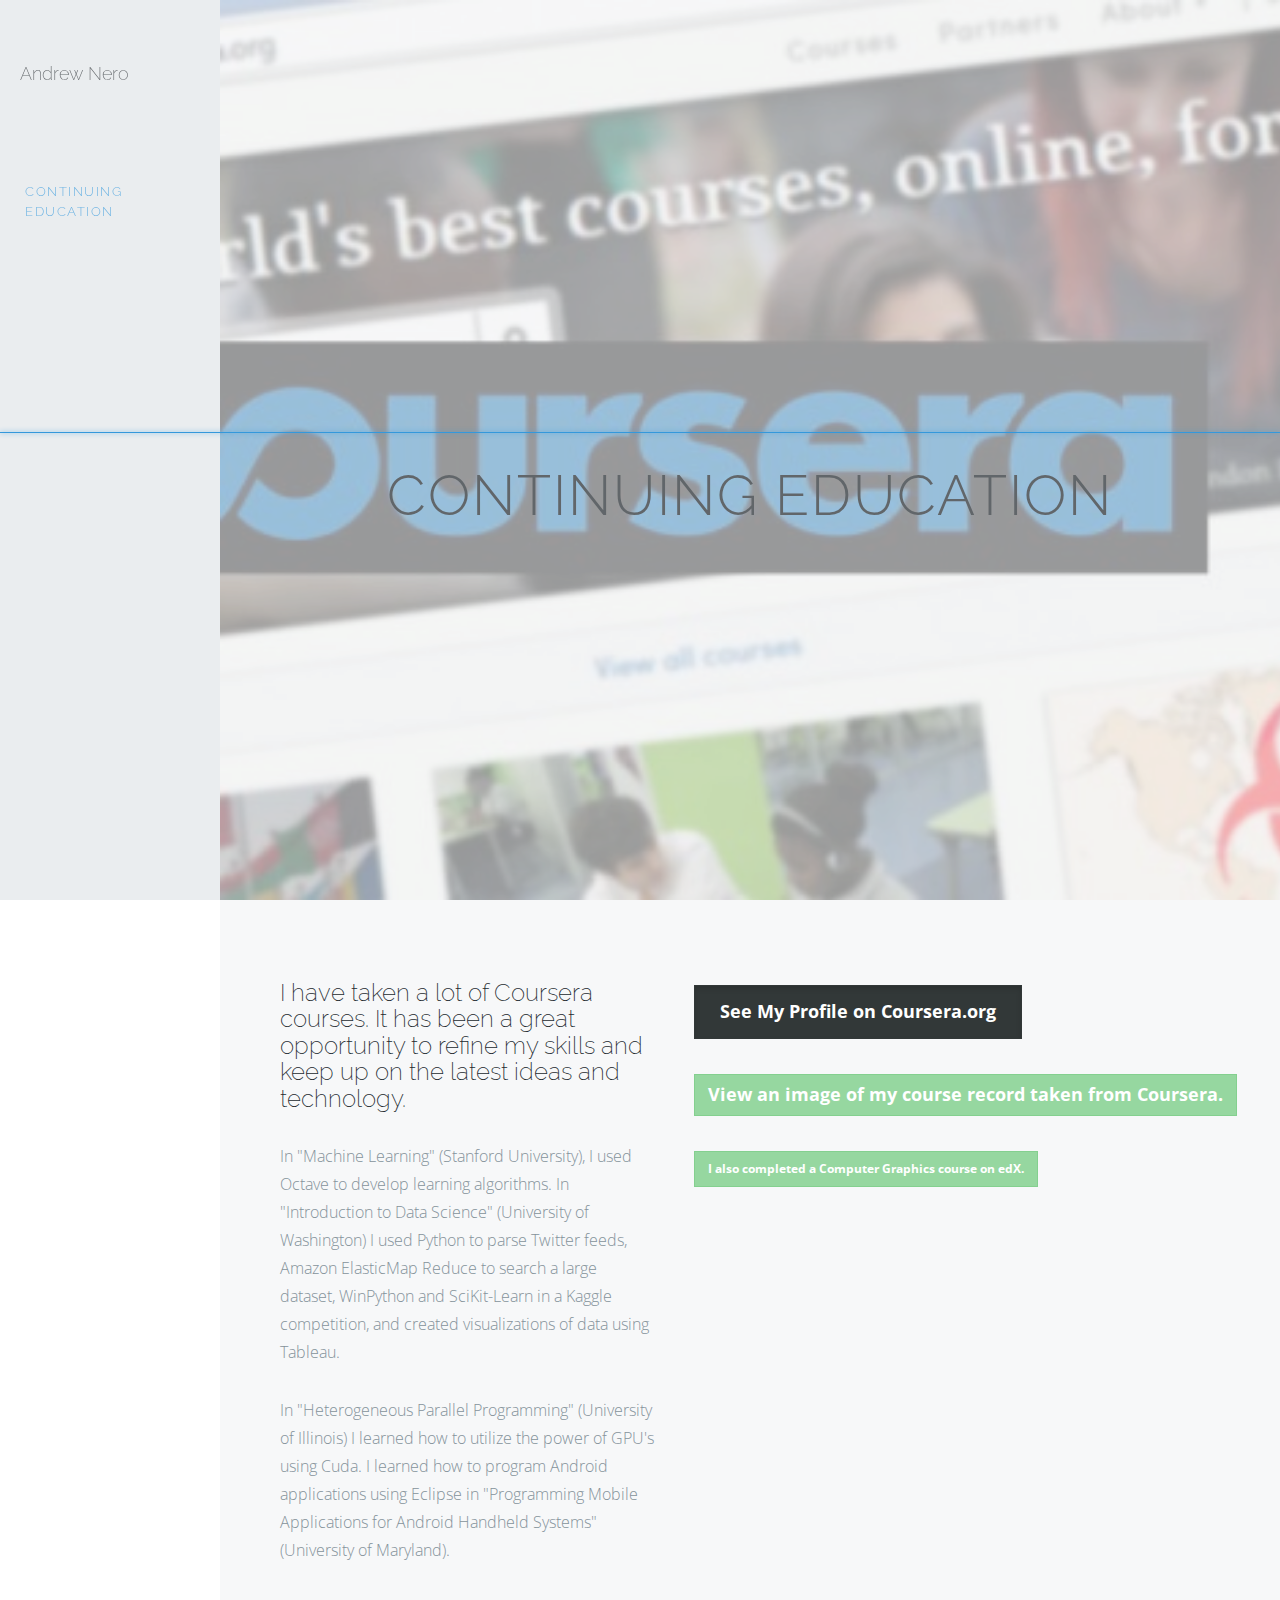
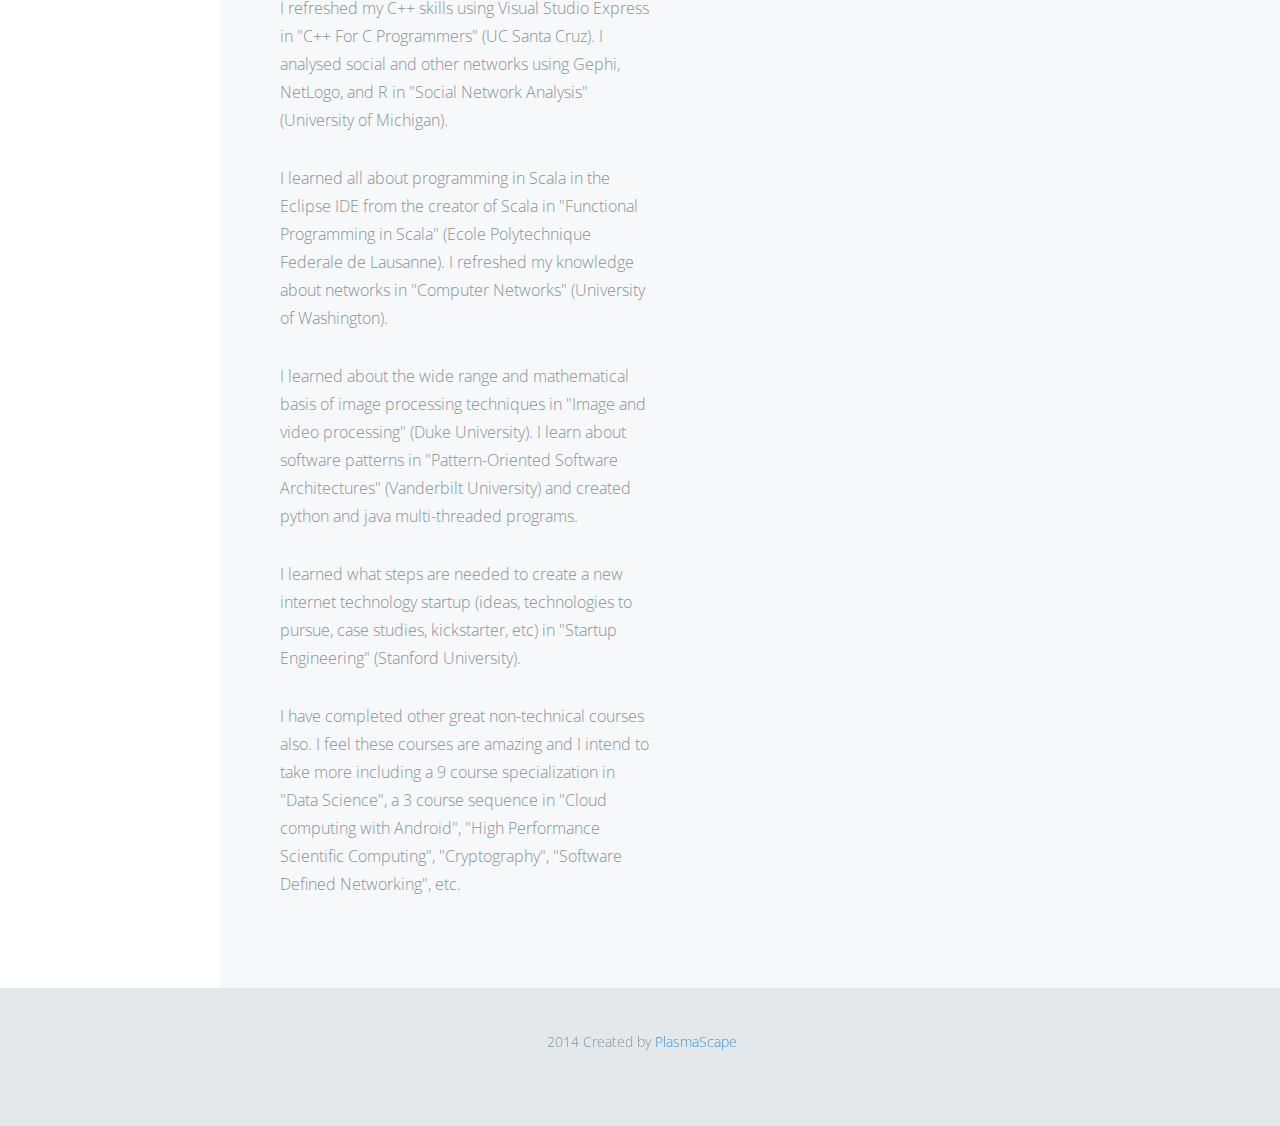
==== commit 50cab965: "phillys" ====
--- a/education.html
+++ b/education.html
@@ -116,7 +116,7 @@
                                     I have taken a lot of Coursera courses.  It has been a great opportunity to refine my skills and keep up on the latest ideas and technology.
                                 </h3>
 								<p>In "Machine Learning" (Stanford University), I used Octave to develop learning algorithms.  In "Introduction to Data Science" (University of Washington) I used Python to parse Twitter feeds, Amazon ElasticMap Reduce to search a large dataset, WinPython and SciKit-Learn in a Kaggle competition, and created visualizations of data using Tableau.</p>
-								<p>In "Heterogeneous Parallel Programming" (University of Illinois) I learned how to utilize the power of GPU's using Cuda.  I learned how to program Android applications using Eclipse in "Programming Mobile Applications of Android Handheld Systems" (University of Maryland).</p>
+								<p>In "Heterogeneous Parallel Programming" (University of Illinois) I learned how to utilize the power of GPU's using Cuda.  I learned how to program Android applications using Eclipse in "Programming Mobile Applications for Android Handheld Systems" (University of Maryland).</p>
 								<p>I refreshed my C++ skills using Visual Studio Express in "C++ For C Programmers" (UC Santa Cruz).  I analysed social and other networks using Gephi, NetLogo, and R in "Social Network Analysis" (University of Michigan).</p>
 								<p>I learned all about programming in Scala in the Eclipse IDE from the creator of Scala in "Functional Programming in Scala" (Ecole Polytechnique Federale de Lausanne).  I refreshed my knowledge about networks in "Computer Networks" (University of Washington).</p>
 								<p>I learned about the wide range and mathematical basis of image processing techniques in "Image and video processing" (Duke University).  I learn about software patterns in "Pattern-Oriented Software Architectures" (Vanderbilt University) and created python and java multi-threaded programs.
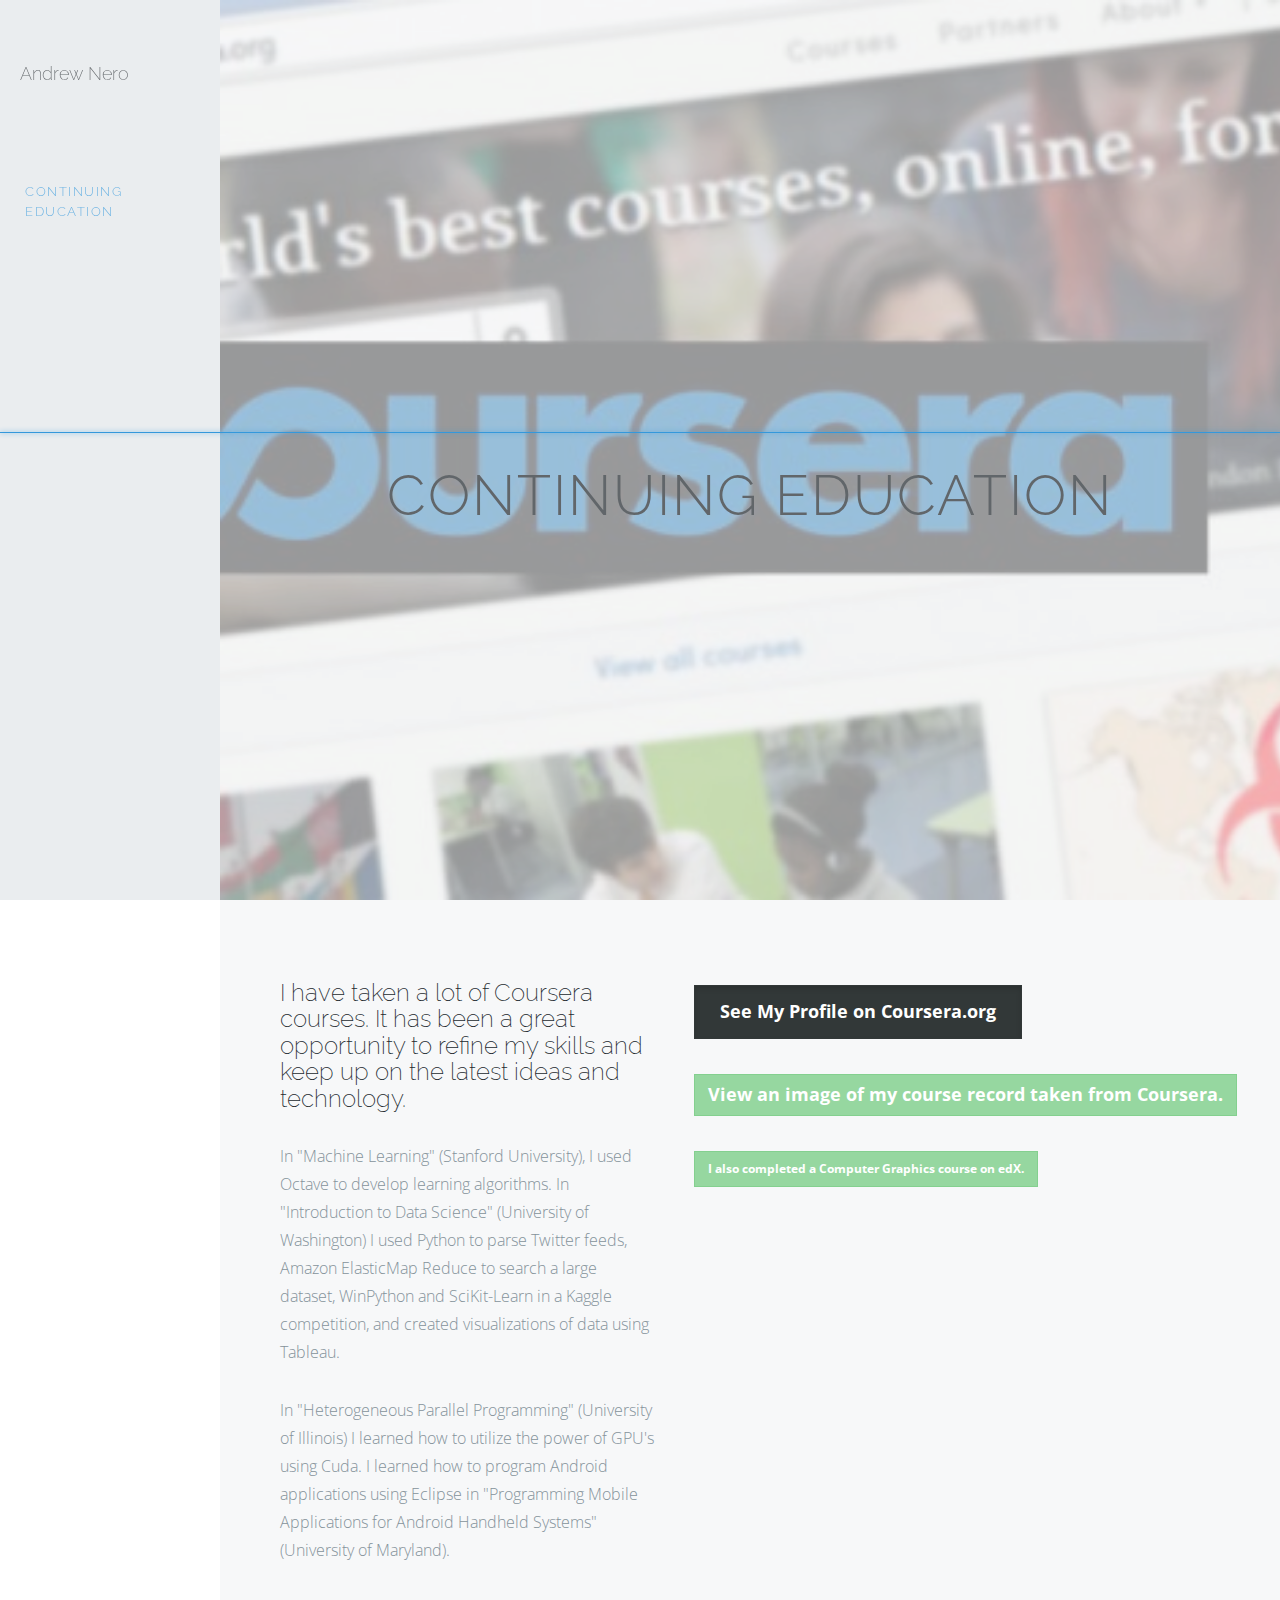
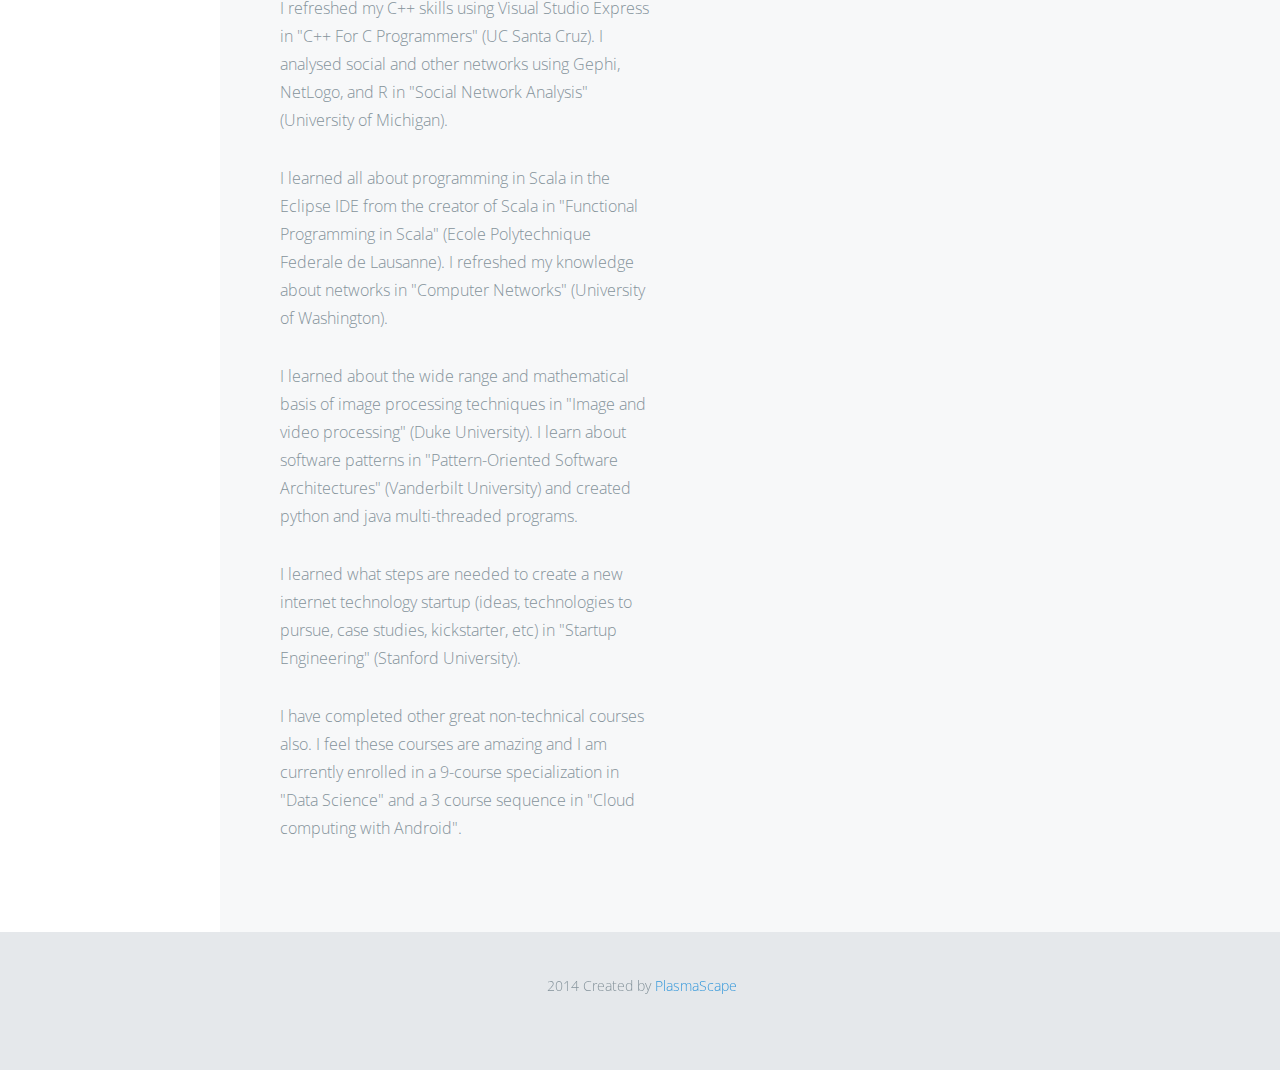
==== commit a83f54e2: "grades" ====
--- a/education.html
+++ b/education.html
@@ -121,7 +121,7 @@
 								<p>I learned all about programming in Scala in the Eclipse IDE from the creator of Scala in "Functional Programming in Scala" (Ecole Polytechnique Federale de Lausanne).  I refreshed my knowledge about networks in "Computer Networks" (University of Washington).</p>
 								<p>I learned about the wide range and mathematical basis of image processing techniques in "Image and video processing" (Duke University).  I learn about software patterns in "Pattern-Oriented Software Architectures" (Vanderbilt University) and created python and java multi-threaded programs.
 								<p>I learned what steps are needed to create a new internet technology startup (ideas, technologies to pursue, case studies, kickstarter, etc) in "Startup Engineering" (Stanford University).
-								<p>I have completed other great non-technical courses also.  I feel these courses are amazing and I intend to take more including a 9 course specialization in "Data Science", a 3 course sequence in "Cloud computing with Android", "High Performance Scientific Computing", "Cryptography", "Software Defined Networking", etc.
+								<p>I have completed other great non-technical courses also.  I feel these courses are amazing and I am currently enrolled in a 9-course specialization in "Data Science" and a 3 course sequence in "Cloud computing with Android".
 							</div>
                             <div class="col-md-7">
                                 <a href="https://www.coursera.org/user/i/8a81e211e24b1ed26bcf50829513bfe1" target="_blank" class="btn btn-light big active">See My Profile on Coursera.org</a>
